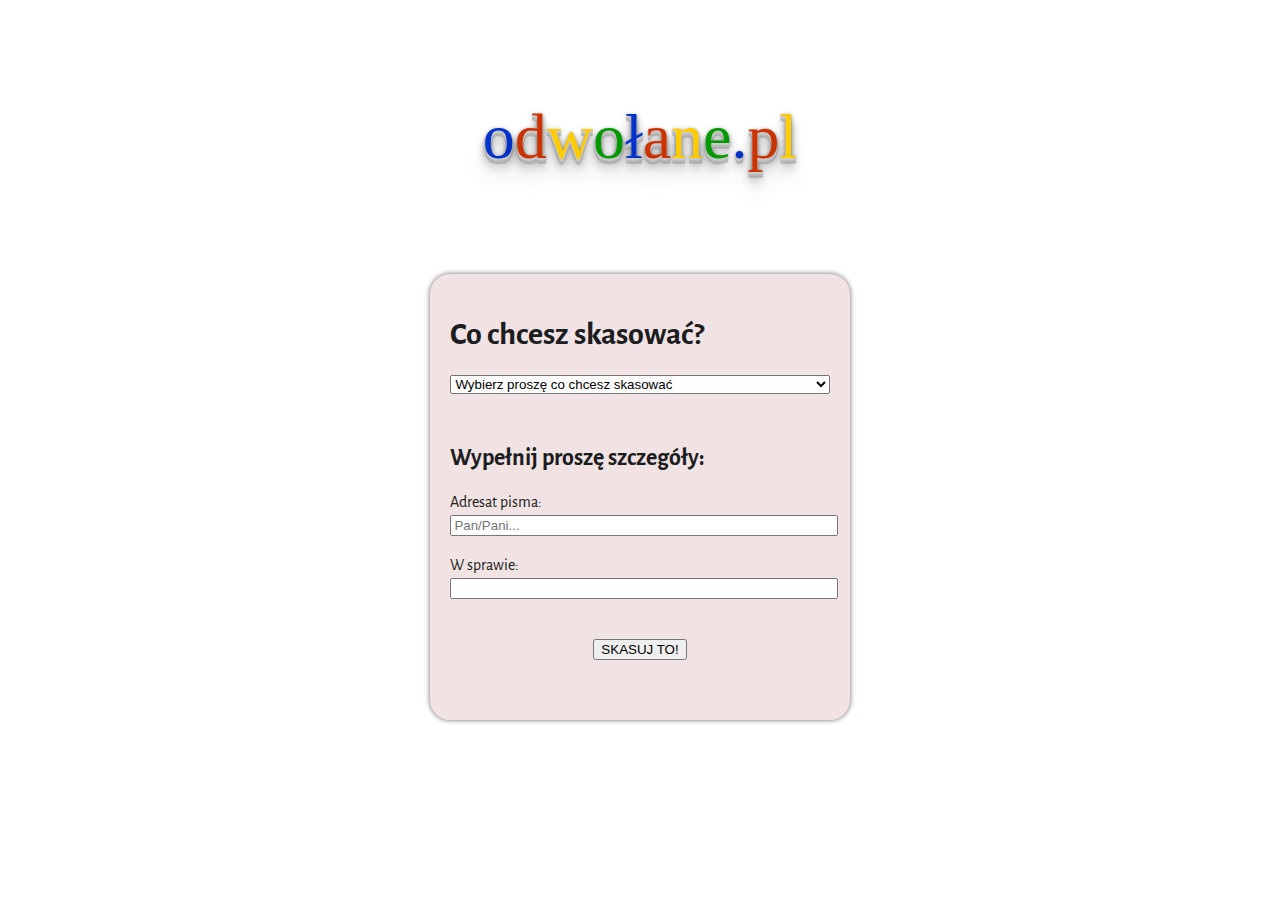
==== index.html @ b3c55b35 "Merge pull request #5 from artpi/routing" ====
<!DOCTYPE html>
<html lang="pl">
<head>
    <meta http-equiv="Content-Type" content="text/html; charset=utf-8" />
    <script src='index.js'></script>
    <script>
        document.addEventListener("DOMContentLoaded", form );
    </script>
    <link href='http://fonts.googleapis.com/css?family=Alegreya+Sans&subset=latin,latin-ext' rel='stylesheet' type='text/css'>
    <link rel="stylesheet" href="style.css" />
</head>
<body>

<div id="main_logo">
  <a href="http://odwolane.pl">
        <span class="col1">o</span><span class="col2">d</span><span class="col3">w</span><span class="col4">o</span><span class="col1">ł</span><span class="col2">a</span><span class="col3">n</span><span class="col4">e</span><span class="col1">.</span><span class="col2">p</span><span class="col3">l</span>
  </a>
</div>

<div id='content'>
    <h1>Co chcesz skasować?</h1>
    <select id='documentTypes'>
        <option value='-1'>Wybierz proszę co chcesz skasować</option>

        <option value='kepa'>Orzeczenie Trybunału konstytucyjnego</option>

    </select>

    <h2>Wypełnij proszę szczegóły:</h2>
    <div id='config'>
        <div><label for='to_whom'>Adresat pisma:<input type='text' id='to_whom' placeholder="Pan/Pani..."></label></div>
        <div><label for='what'>W sprawie:<input type='text' id='what'></label></div>
    </div>
    <button id='action'>SKASUJ TO!</button>
</div>
<div id='pismo'></div>
<script>
  (function(i,s,o,g,r,a,m){i['GoogleAnalyticsObject']=r;i[r]=i[r]||function(){
  (i[r].q=i[r].q||[]).push(arguments)},i[r].l=1*new Date();a=s.createElement(o),
  m=s.getElementsByTagName(o)[0];a.async=1;a.src=g;m.parentNode.insertBefore(a,m)
  })(window,document,'script','//www.google-analytics.com/analytics.js','ga');

  ga('create', 'UA-220058-13', 'auto');
  ga('send', 'pageview');

</script>
</body>
</html>
---- style.css ----
#content {
    background-color: #F1E3E4;
    color:#1C1D21;
    font-family: 'Alegreya Sans', sans-serif;
    margin: 100px auto;
    padding: 20px;
    width: 30%;
    -webkit-border-radius: 20px;
    -moz-border-radius: 20px;
    border-radius: 20px;
    -webkit-box-shadow: 0px 0px 5px 0px rgba(50, 50, 50, 0.75);
    -moz-box-shadow:    0px 0px 5px 0px rgba(50, 50, 50, 0.75);
    box-shadow:         0px 0px 5px 0px rgba(50, 50, 50, 0.75);
}


#content h2 {
    margin-top: 50px;
}

#content input,
#content select{
    display: block;
    margin: 3px auto 20px auto;
    width: 100%;
}

#content label {
    display: block;
}

#content button {
    display: block;
    margin:40px auto;
}

#main_logo {
    margin: 100px auto;
    width: auto;
    text-align: center;
    font-size: 4em;
}

#main_logo a {
    text-decoration: none;
}


.col1 {
    color:#0033cc;
}
.col2 {
    color:#cc3300;
}
.col3 {
    color:#FFCC00;
}
.col4 {
    color:#009900;
}

.col1, .col2, .col3, .col4 {
   text-shadow: 0 1px 0 #ccc, 0 2px 0 #c9c9c9, 0 3px 0 #bbb, 0 4px 0 #b9b9b9, 0 5px 0 #aaa, 0 6px 1px rgba(0,0,0,.1), 0 0 5px rgba(0,0,0,.1), 0 1px 3px rgba(0,0,0,.3), 0 3px 5px rgba(0,0,0,.2), 0 5px 10px rgba(0,0,0,.25), 0 10px 10px rgba(0,0,0,.2), 0 20px 20px rgba(0,0,0,.15);
}
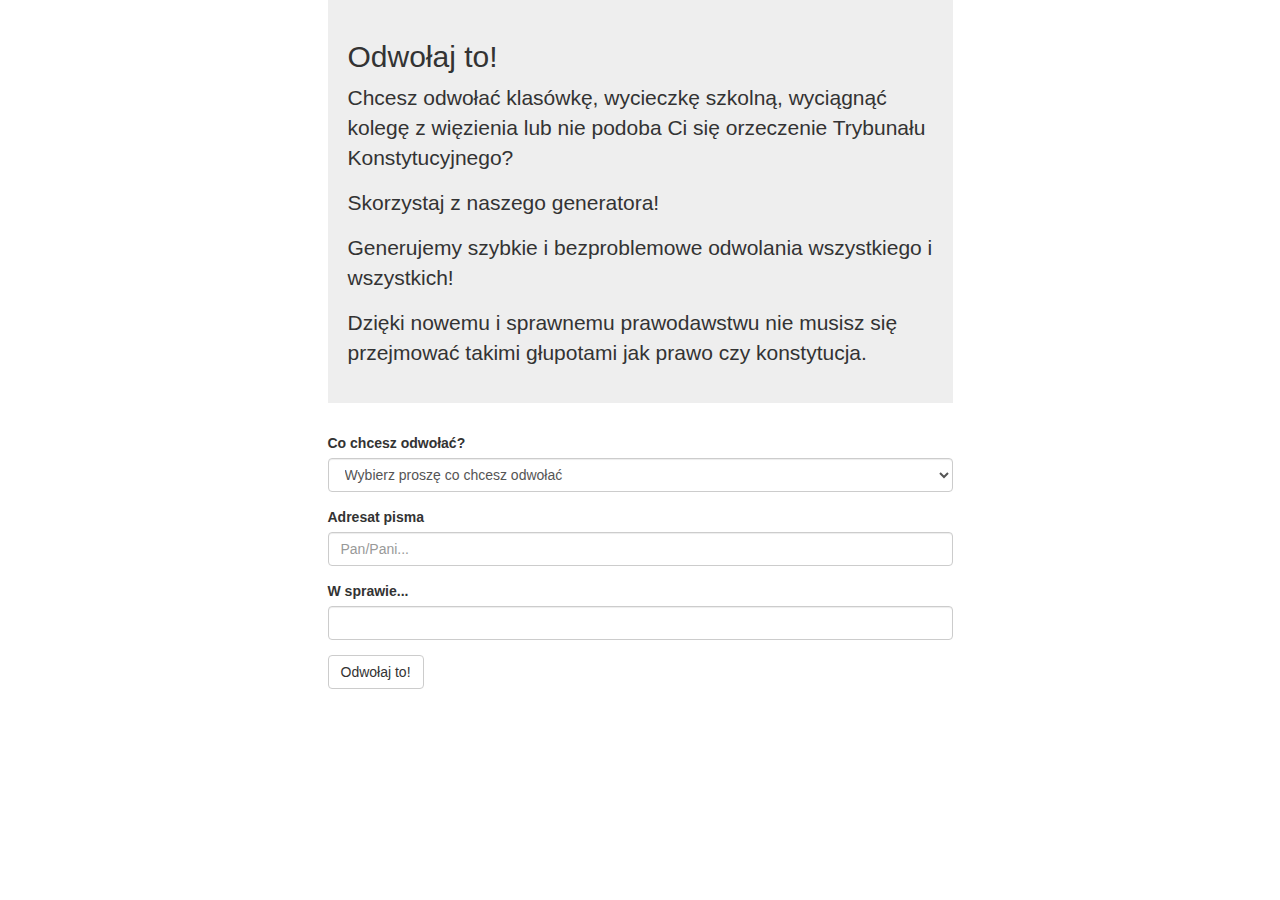
==== commit dfe2b33f: "Merge pull request #6 from artpi/routing" ====
--- a/index.html
+++ b/index.html
@@ -6,34 +6,55 @@
     <script>
         document.addEventListener("DOMContentLoaded", form );
     </script>
+    <link rel="stylesheet" href="https://maxcdn.bootstrapcdn.com/bootstrap/3.3.6/css/bootstrap.min.css" />
     <link href='http://fonts.googleapis.com/css?family=Alegreya+Sans&subset=latin,latin-ext' rel='stylesheet' type='text/css'>
     <link rel="stylesheet" href="style.css" />
 </head>
 <body>
 
-<div id="main_logo">
-  <a href="http://odwolane.pl">
-        <span class="col1">o</span><span class="col2">d</span><span class="col3">w</span><span class="col4">o</span><span class="col1">ł</span><span class="col2">a</span><span class="col3">n</span><span class="col4">e</span><span class="col1">.</span><span class="col2">p</span><span class="col3">l</span>
-  </a>
+
+<div class="row" style=''>
+<div class='col-md-3 col-sm-1'></div>
+  <div class="col-md-6 col-sm-10">
+
+<div class="jumbotron" style='padding:20px;border-left: 4px solid ##d9534f'>
+  <h2>Odwołaj to!</h2>
+  
+<p>Chcesz odwołać klasówkę, wycieczkę szkolną, wyciągnąć kolegę z więzienia lub nie podoba Ci się orzeczenie Trybunału Konstytucyjnego?</p>
+<p>Skorzystaj z naszego generatora!</p>
+<p>Generujemy szybkie i bezproblemowe odwolania wszystkiego i wszystkich!</p>
+
+<p>Dzięki nowemu i sprawnemu prawodawstwu nie musisz się przejmować takimi głupotami jak prawo czy konstytucja.</p>
 </div>
 
-<div id='content'>
-    <h1>Co chcesz skasować?</h1>
-    <select id='documentTypes'>
-        <option value='-1'>Wybierz proszę co chcesz skasować</option>
 
-        <option value='kepa'>Orzeczenie Trybunału konstytucyjnego</option>
+    <form id='formularz'>
+      <div class="form-group">
+        <label for="documentTypes">Co chcesz odwołać?</label>
 
-    </select>
+        <select id='documentTypes' class="form-control">
+            <option value='-1'>Wybierz proszę co chcesz odwołać</option>
 
-    <h2>Wypełnij proszę szczegóły:</h2>
-    <div id='config'>
-        <div><label for='to_whom'>Adresat pisma:<input type='text' id='to_whom' placeholder="Pan/Pani..."></label></div>
-        <div><label for='what'>W sprawie:<input type='text' id='what'></label></div>
-    </div>
-    <button id='action'>SKASUJ TO!</button>
+            <option value='kepa'>Orzeczenie Trybunału konstytucyjnego</option>
+
+        </select>
+      </div>
+      <div class="form-group">
+        <label for="to_whom">Adresat pisma</label>
+        <input type="text" class="form-control" id="to_whom" placeholder="Pan/Pani...">
+      </div>
+      <div class="form-group">
+        <label for="what">W sprawie...</label>
+        <input type="text" class="form-control" id="what" placeholder="">
+      </div>
+      <button type="submit" class="btn btn-default">Odwołaj to!</button>
+    </form>
+
+  </div>
+  <div class='col-md-3 col-sm-1'></div>
 </div>
-<div id='pismo'></div>
+
+
 <script>
   (function(i,s,o,g,r,a,m){i['GoogleAnalyticsObject']=r;i[r]=i[r]||function(){
   (i[r].q=i[r].q||[]).push(arguments)},i[r].l=1*new Date();a=s.createElement(o),
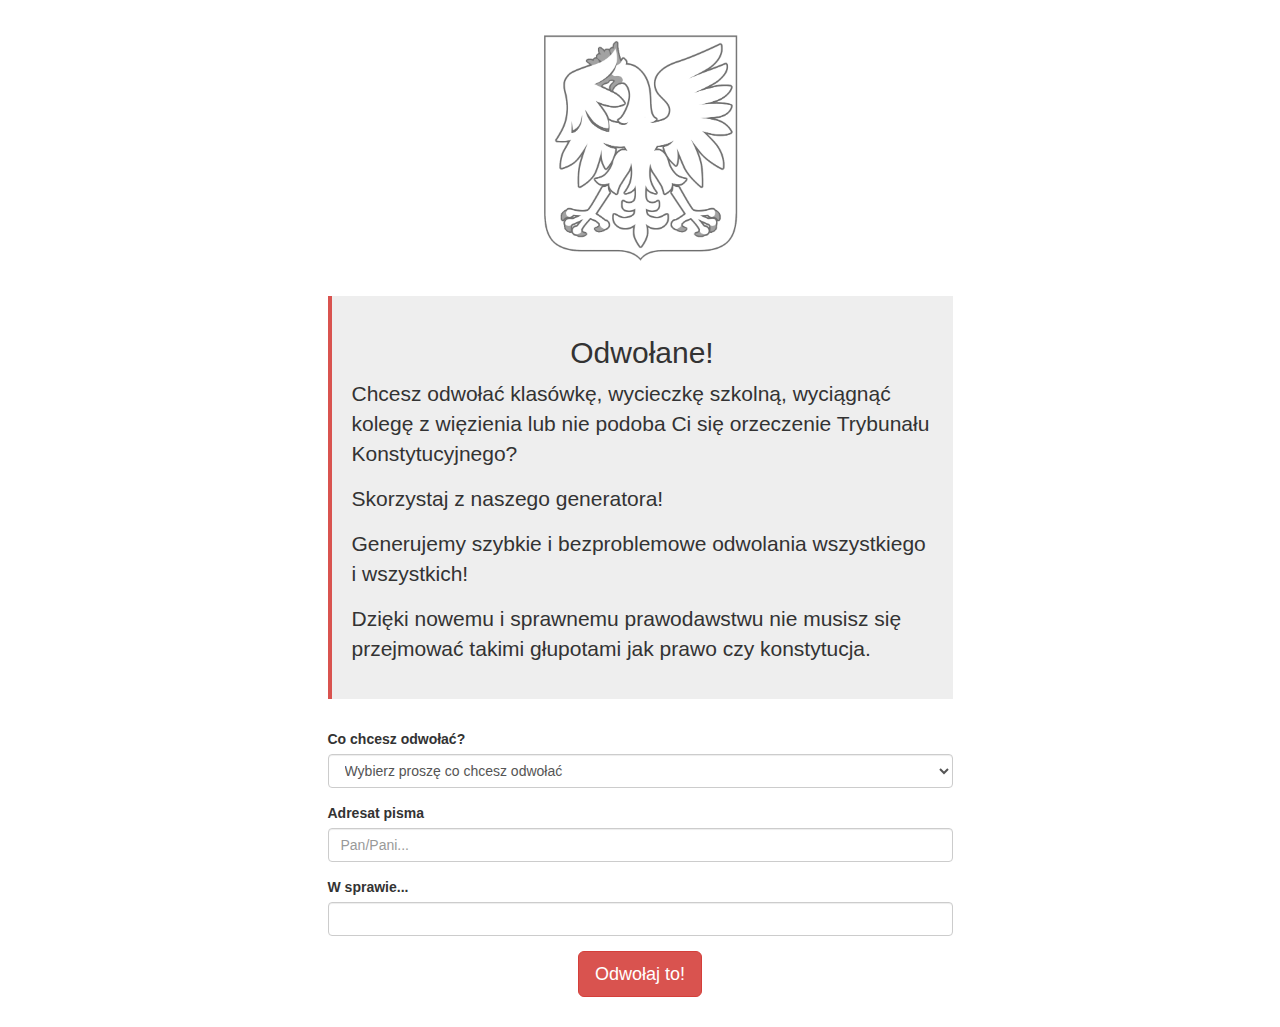
==== commit 9d5fc6da: "Cleanup, Analytics, logo, design" ====
--- a/index.html
+++ b/index.html
@@ -7,7 +7,6 @@
         document.addEventListener("DOMContentLoaded", form );
     </script>
     <link rel="stylesheet" href="https://maxcdn.bootstrapcdn.com/bootstrap/3.3.6/css/bootstrap.min.css" />
-    <link href='http://fonts.googleapis.com/css?family=Alegreya+Sans&subset=latin,latin-ext' rel='stylesheet' type='text/css'>
     <link rel="stylesheet" href="style.css" />
 </head>
 <body>
@@ -16,9 +15,11 @@
 <div class="row" style=''>
 <div class='col-md-3 col-sm-1'></div>
   <div class="col-md-6 col-sm-10">
-
-<div class="jumbotron" style='padding:20px;border-left: 4px solid ##d9534f'>
-  <h2>Odwołaj to!</h2>
+  <div class=row style='text-align:center;padding:30px'>
+    <img src = 'pisma/kepa/orzelek.png' width="200">
+  </div>
+<div class="jumbotron" style='padding:20px;border-left: 4px solid #d9534f'>
+  <h2 style='text-align:center'>Odwołane!</h2>
   
 <p>Chcesz odwołać klasówkę, wycieczkę szkolną, wyciągnąć kolegę z więzienia lub nie podoba Ci się orzeczenie Trybunału Konstytucyjnego?</p>
 <p>Skorzystaj z naszego generatora!</p>
@@ -47,23 +48,14 @@
         <label for="what">W sprawie...</label>
         <input type="text" class="form-control" id="what" placeholder="">
       </div>
-      <button type="submit" class="btn btn-default">Odwołaj to!</button>
+      <div class="row" style='text-align:center;margin-bottom:30px'>
+      <button type="submit" class="btn btn-danger btn-lg">Odwołaj to!</button>
+      </div>
     </form>
 
   </div>
   <div class='col-md-3 col-sm-1'></div>
 </div>
 
-
-<script>
-  (function(i,s,o,g,r,a,m){i['GoogleAnalyticsObject']=r;i[r]=i[r]||function(){
-  (i[r].q=i[r].q||[]).push(arguments)},i[r].l=1*new Date();a=s.createElement(o),
-  m=s.getElementsByTagName(o)[0];a.async=1;a.src=g;m.parentNode.insertBefore(a,m)
-  })(window,document,'script','//www.google-analytics.com/analytics.js','ga');
-
-  ga('create', 'UA-220058-13', 'auto');
-  ga('send', 'pageview');
-
-</script>
 </body>
 </html>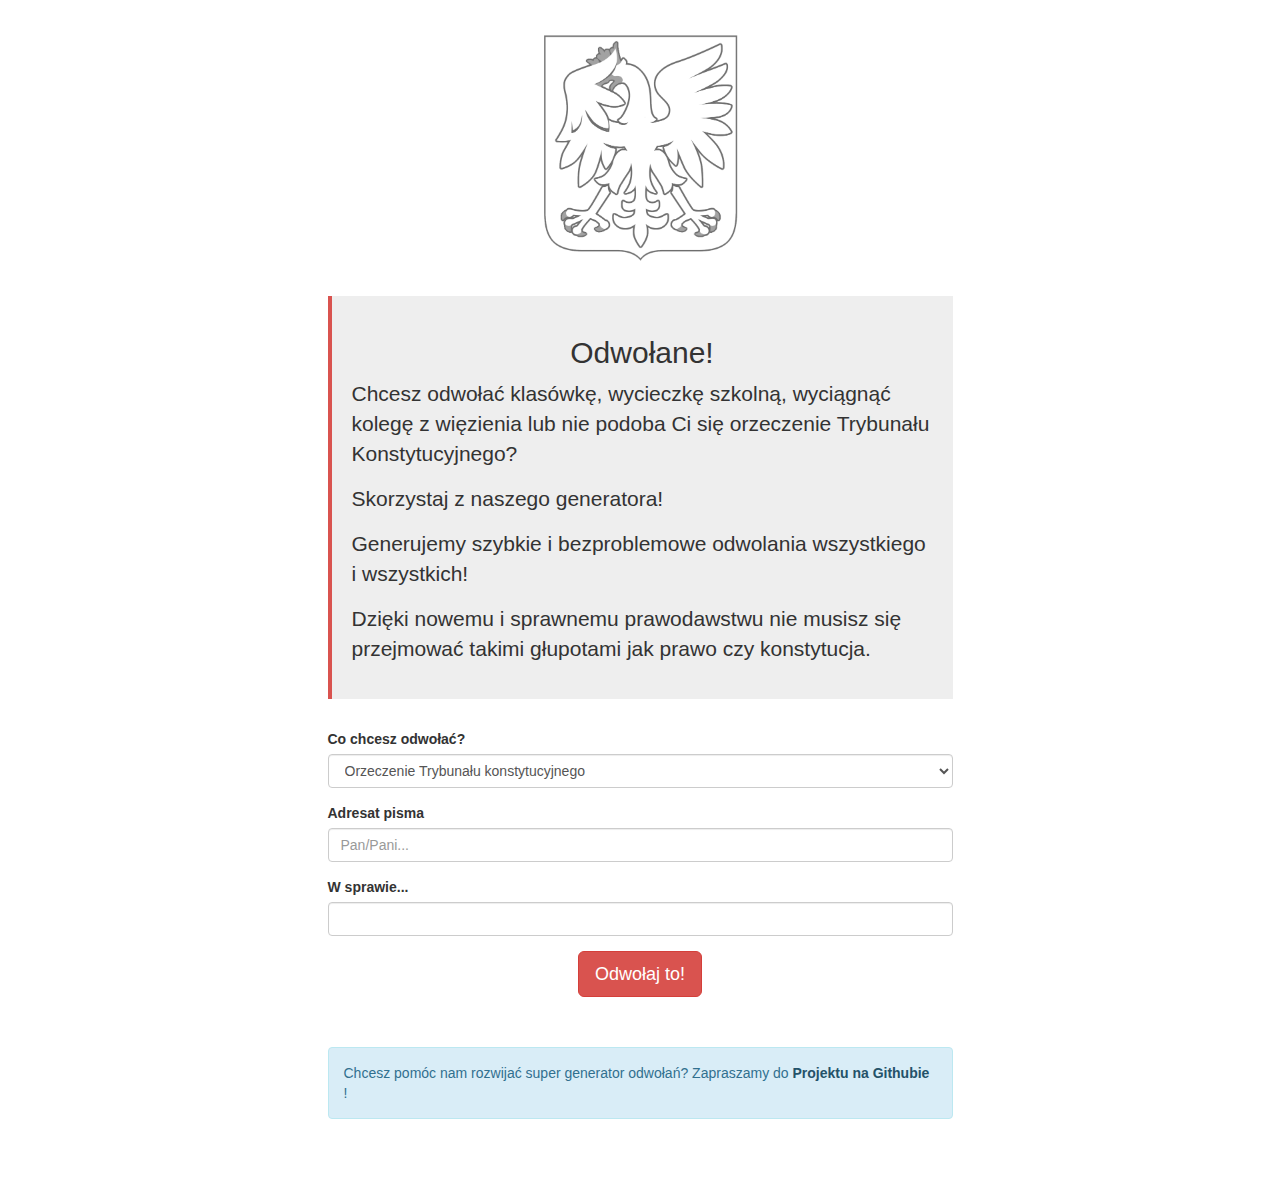
==== commit 746c7db1: "Better UX" ====
--- a/index.html
+++ b/index.html
@@ -1,6 +1,7 @@
 <!DOCTYPE html>
 <html lang="pl">
 <head>
+    <title>Odwolane.pl - Odwołaj co chcesz! Orzeczenie trybunału, klasówka, święta...</title>
     <meta http-equiv="Content-Type" content="text/html; charset=utf-8" />
     <script src='index.js'></script>
     <script>
@@ -34,12 +35,11 @@
         <label for="documentTypes">Co chcesz odwołać?</label>
 
         <select id='documentTypes' class="form-control">
-            <option value='-1'>Wybierz proszę co chcesz odwołać</option>
-
             <option value='kepa'>Orzeczenie Trybunału konstytucyjnego</option>
 
         </select>
       </div>
+
       <div class="form-group">
         <label for="to_whom">Adresat pisma</label>
         <input type="text" class="form-control" id="to_whom" placeholder="Pan/Pani...">
@@ -48,10 +48,16 @@
         <label for="what">W sprawie...</label>
         <input type="text" class="form-control" id="what" placeholder="">
       </div>
-      <div class="row" style='text-align:center;margin-bottom:30px'>
+      <div class="row" style='text-align:center;'>
       <button type="submit" class="btn btn-danger btn-lg">Odwołaj to!</button>
       </div>
     </form>
+
+      <div class="alert alert-info" role="alert" style="margin-top:50px">
+        Chcesz pomóc nam rozwijać super generator odwołań? Zapraszamy do <a href="http://github.com/artpi/odwolane.pl" class="alert-link">Projektu na Githubie</a> !
+      </div>
+      <br>
+      <br>
 
   </div>
   <div class='col-md-3 col-sm-1'></div>
--- a/style.css
+++ b/style.css
@@ -1,3 +1,4 @@
+.hidden {display:none;}
 #content {
     background-color: #F1E3E4;
     color:#1C1D21;
